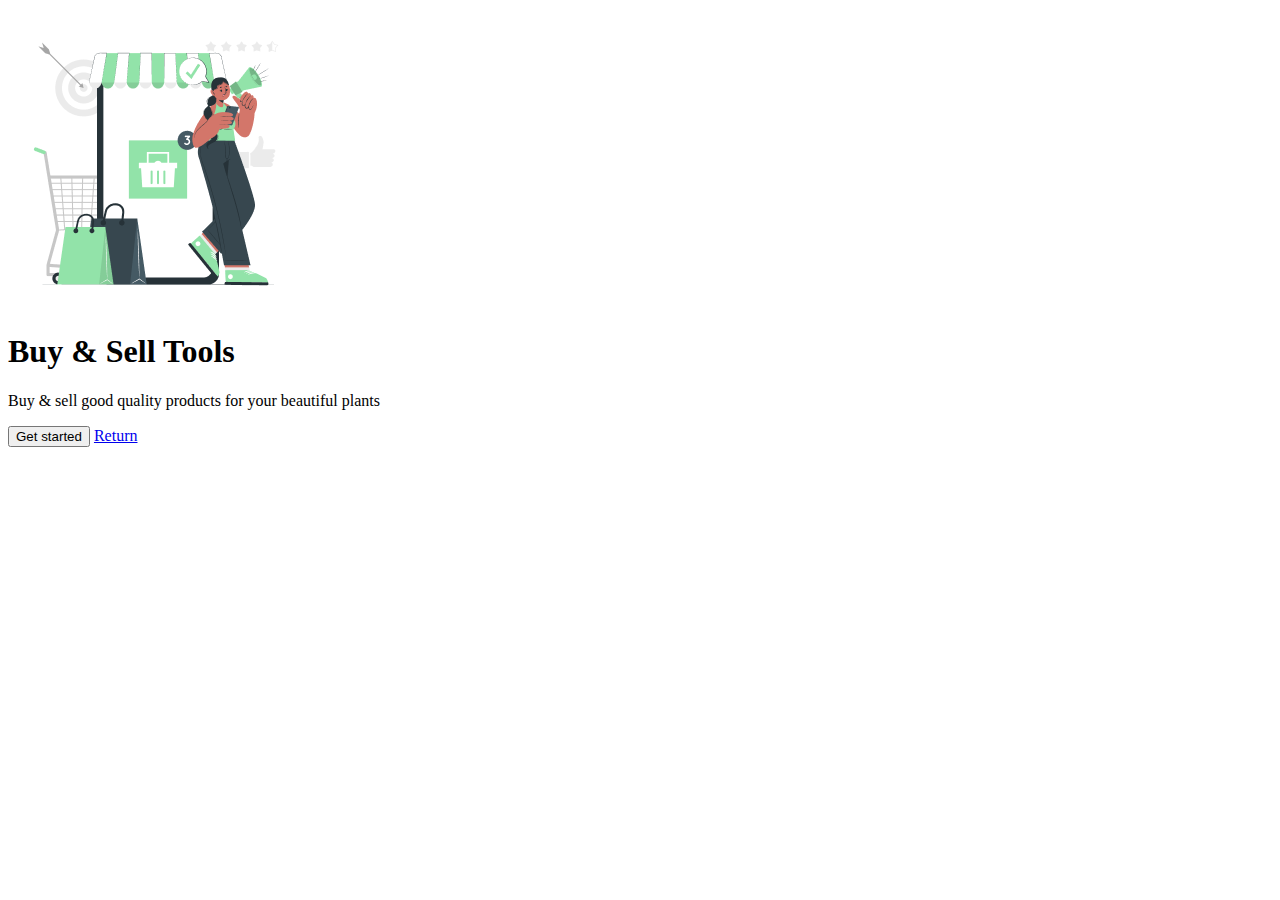
==== page-buy-&-sell.html @ 1837ea5f "addition: last page/standardization and fix link's" ====
<!DOCTYPE html>
<html lang="en">
    <head>
        <meta charset="UTF-8">
        <meta http-equiv="X-UA-Compatible" content="IE=edge">
        <meta name="viewport" content="width=device-width, initial-scale=1.0">
        <title>E-commerce buy & sell!</title>
        
    </head>
    <body>
        <main>
            <div class="card">
                <div class="image">
                     <img src="./style/images/page-3-buy-&-sell.png" alt="
                     e-commerce campaign for buy and sell">
                </div>

                <div class="text">
                    <h1>Buy & Sell Tools</h1>
                    <p>Buy & sell good quality products for your beautiful plants</p>
                </div>
             
                <div class="pages">
                    <a href="index.html" class="page"> </a> 
                    <a href="page-delivery.html" class="page"></a> 
                    <a href="page-buy-&-sell.html" class="active-page"></a> 
                </div>

                <a href="" class="button"><button>Get started</button></a>

                <a href="index.html" class="return">Return</a>
                <! -- continue button takes you to the next page, the skip button takes you to the final page -->
            </div>
        </main>
    </body>
</html>
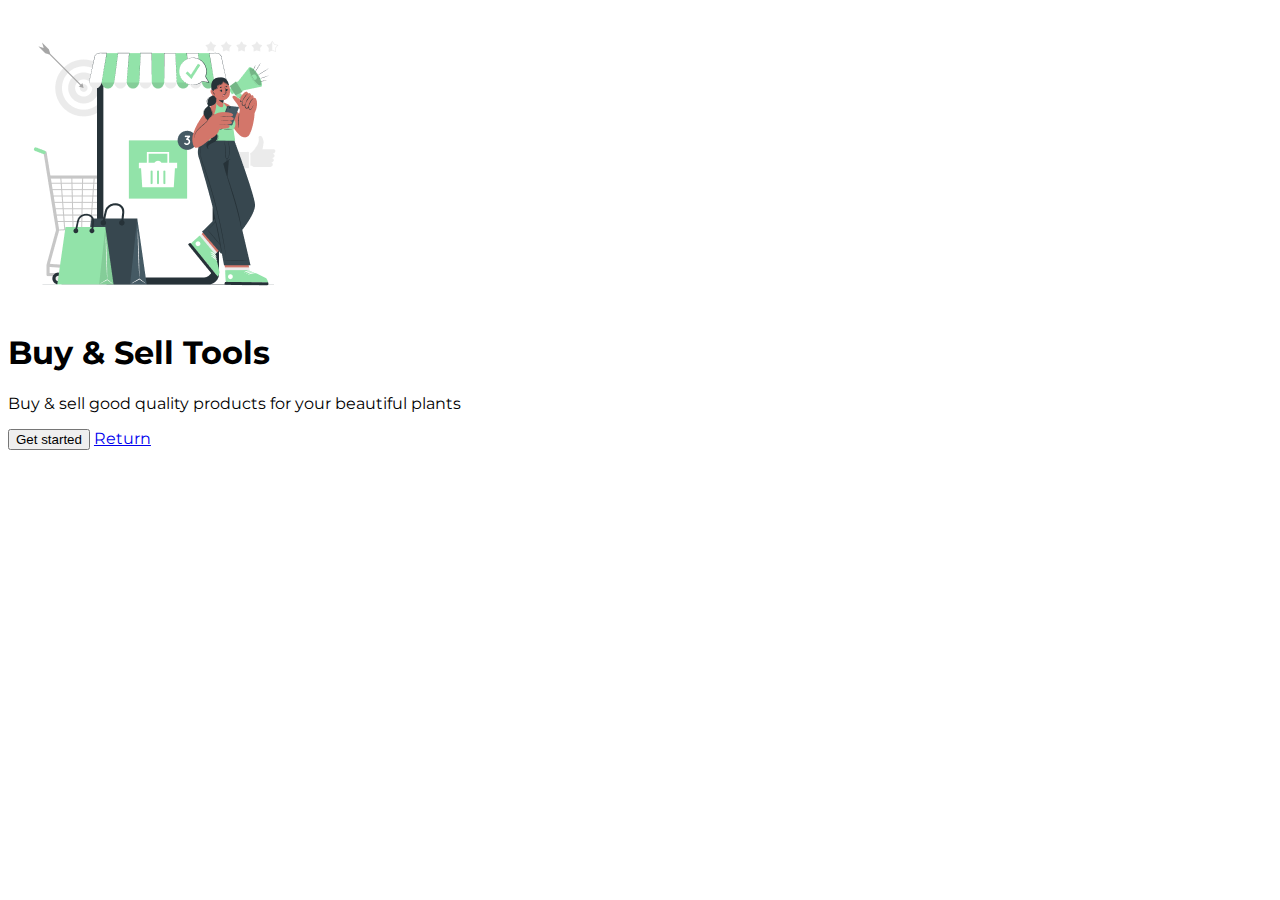
==== commit aa160f89: "Inicial css and font" ====
--- a/page-buy-&-sell.html
+++ b/page-buy-&-sell.html
@@ -4,6 +4,10 @@
         <meta charset="UTF-8">
         <meta http-equiv="X-UA-Compatible" content="IE=edge">
         <meta name="viewport" content="width=device-width, initial-scale=1.0">
+        <link rel="preconnect" href="https://fonts.googleapis.com">
+        <link rel="preconnect" href="https://fonts.gstatic.com" crossorigin>
+        <link href="https://fonts.googleapis.com/css2?family=Montserrat&display=swap" rel="stylesheet">
+        <link rel="stylesheet" href="./styles/style.css">
         <title>E-commerce buy & sell!</title>
         
     </head>
@@ -11,8 +15,7 @@
         <main>
             <div class="card">
                 <div class="image">
-                     <img src="./style/images/page-3-buy-&-sell.png" alt="
-                     e-commerce campaign for buy and sell">
+                     <img src="./styles/images/page-3-buy-&-sell.png" alt="e-commerce campaign for buy and sell">
                 </div>
 
                 <div class="text">
--- a/styles/style.css
+++ b/styles/style.css
@@ -0,0 +1,8 @@
+body {
+    font-family: 'Montserrat', sans-serif;
+}
+
+main {
+    display: block;
+    height: 775px;
+}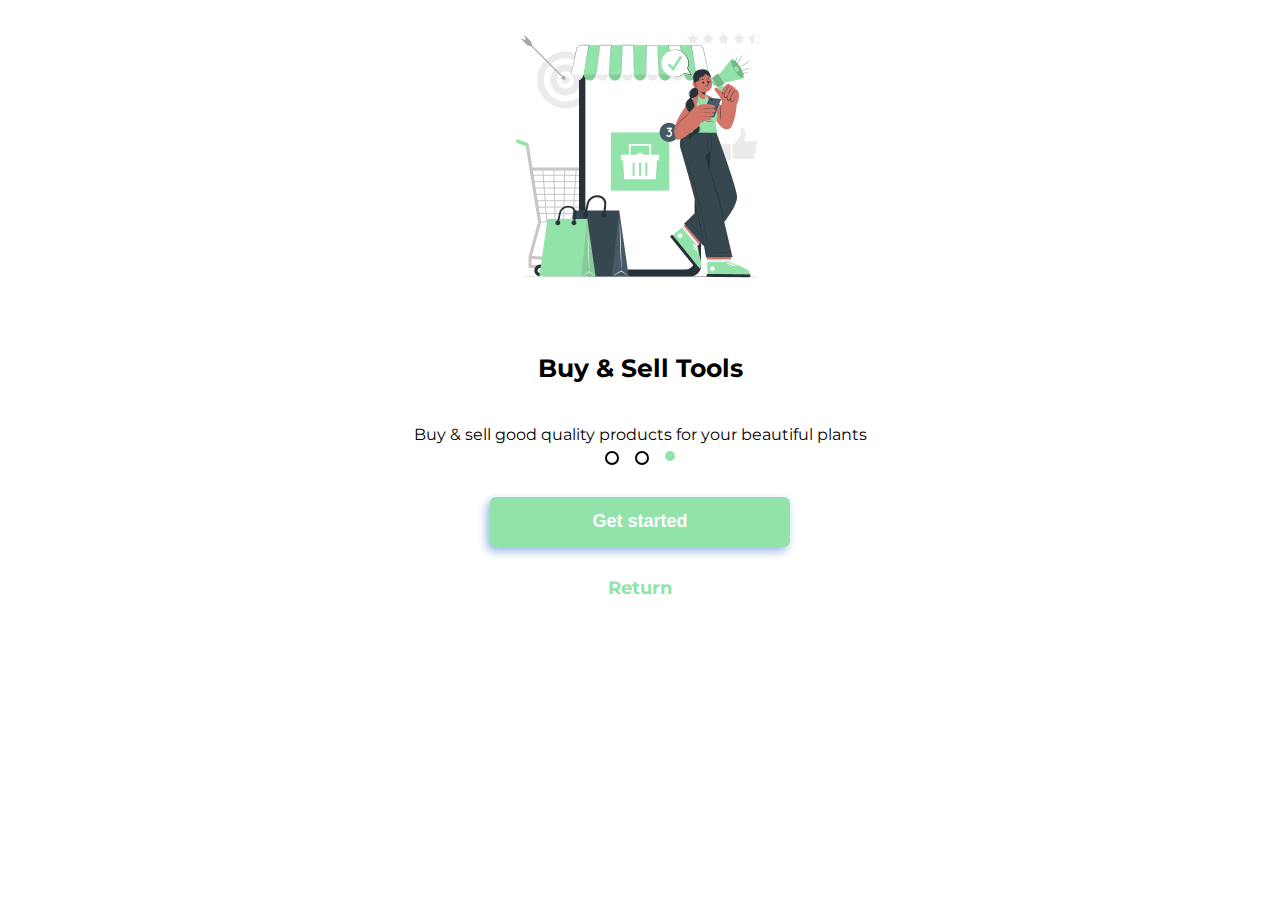
==== commit 8d8d026e: "Css ajusts & adaptive screen" ====
--- a/page-buy-&-sell.html
+++ b/page-buy-&-sell.html
@@ -7,6 +7,7 @@
         <link rel="preconnect" href="https://fonts.googleapis.com">
         <link rel="preconnect" href="https://fonts.gstatic.com" crossorigin>
         <link href="https://fonts.googleapis.com/css2?family=Montserrat&display=swap" rel="stylesheet">
+        <link rel="stylesheet" href="./styles/reset.css">
         <link rel="stylesheet" href="./styles/style.css">
         <title>E-commerce buy & sell!</title>
         
@@ -36,4 +37,4 @@
             </div>
         </main>
     </body>
-</html>+</html>
--- a/styles/style.css
+++ b/styles/style.css
@@ -5,4 +5,125 @@
 main {
     display: block;
     height: 775px;
+}
+
+.card {
+    display: flex;
+    align-items: center;
+    flex-direction: column;
+    margin: 0 auto;
+    width: 920px;
+    height: 775px;
+}
+
+.image image{
+    width: 100%;
+    margin: 50px auto;
+}
+
+.text {
+    margin: 8px auto;
+    text-align: center;
+}
+
+.text h1 {
+    margin: 10% auto;
+    font-size: 25px;
+    font-weight: bold;
+}
+
+.pages {
+    display: flex;
+    gap: 1rem;
+}
+
+.active-page {
+    border: 1px transparent #92a397;
+    background-color: #92E3A9;
+    border-radius: 100%;
+    width: 10px;
+    height: 10px;
+}
+
+.page {
+    border: 2px black solid;
+    border-radius: 100%;
+    width: 10px;
+    height: 10px;
+}
+
+.button button {
+    margin: 32px auto;
+    border: none;
+    width: 300px;
+    height: 50px;
+    color: white;
+    border-radius: 6px;
+    background-color: #92E3A9;
+    font-weight: bold;
+    font-size: 18px;
+    text-align: center; 
+    box-shadow: -3px 4px 10px #93b3eb;
+    cursor: pointer;
+    transition: .6125s;
+}
+
+.button button:hover{
+    background-color: #b1fbc6;
+    box-shadow: 0px 4px 10px #93b3eb;
+}
+
+.skip, .return {
+    text-decoration: none;
+    color: #92E3A9;
+    font-weight: bolder;
+    font-size: 18px;
+}
+
+@media screen and (max-width: 780px) {
+
+    .card{
+        width: 300px;
+    }
+
+    .image {
+        height: 40%;
+        margin: 20% 20% auto;
+    }
+
+    .image image {
+        width: 70%;
+        margin: 40px 50px;
+    }
+
+    .text {
+        margin: 5px auto;
+    }
+
+
+ }
+
+@media screen and (max-width: 480px) {
+    .card {
+        width: 200px;
+    }
+
+    .image {
+        height: 20%;
+        margin: 20% 20% auto;
+    }
+    
+    .image image {
+        width: 80%;
+        margin: 20px 30px;
+    }
+
+    .text {
+        height: 30%;
+        margin: 20px;
+    }
+
+    .button button {
+        width: 200px;
+    }
 }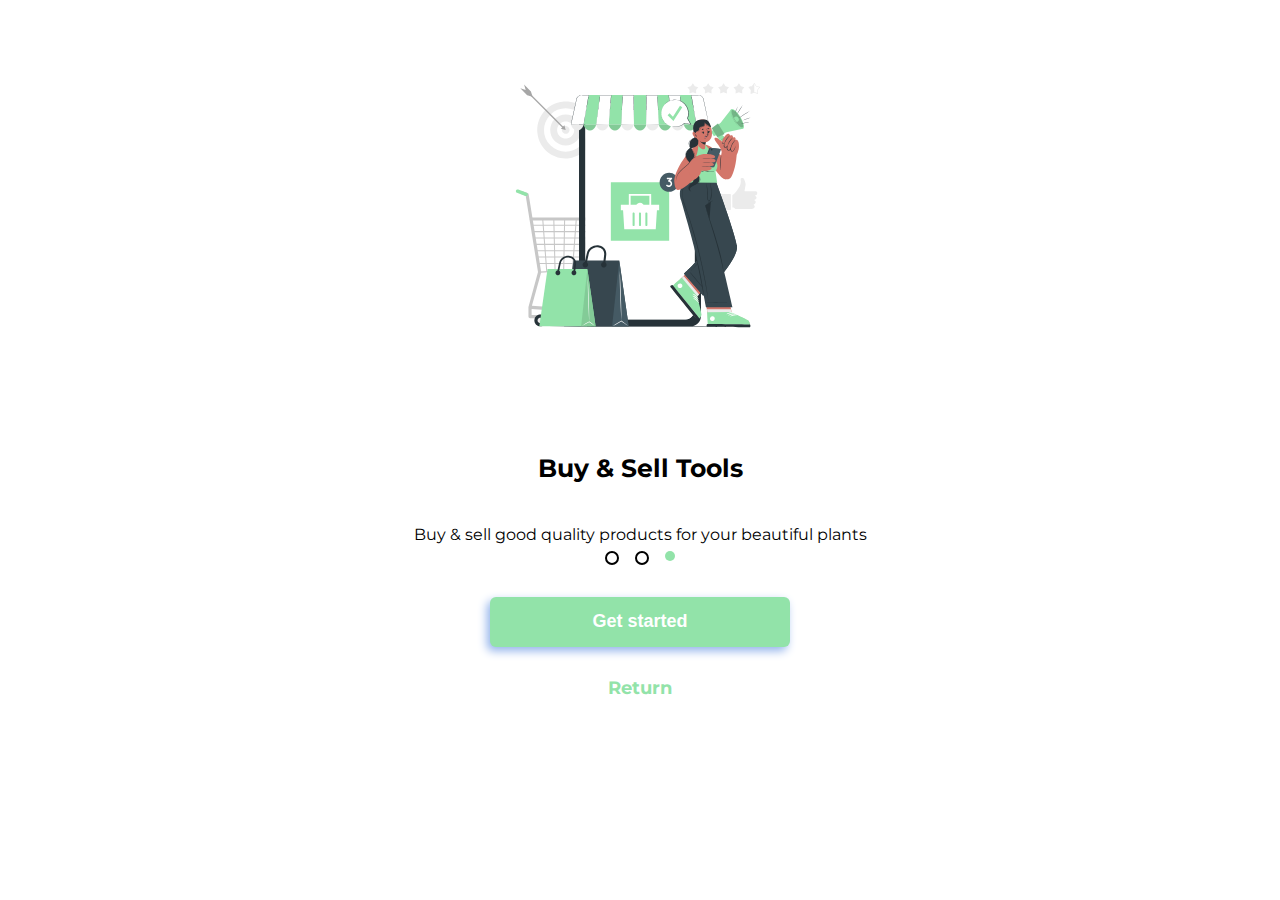
==== commit 9cb1c7ef: "Fix ( read  comments )" ====
--- a/page-buy-&-sell.html
+++ b/page-buy-&-sell.html
@@ -16,7 +16,7 @@
         <main>
             <div class="card">
                 <div class="image">
-                     <img src="./styles/images/page-3-buy-&-sell.png" alt="e-commerce campaign for buy and sell">
+                     <img src="./styles/images/selling.svg" alt="e-commerce campaign for buy and sell">
                 </div>
 
                 <div class="text">
--- a/styles/style.css
+++ b/styles/style.css
@@ -16,7 +16,7 @@
     height: 775px;
 }
 
-.image image{
+.image img{
     width: 100%;
     margin: 50px auto;
 }
@@ -83,12 +83,11 @@
 @media screen and (max-width: 780px) {
 
     .card{
-        width: 300px;
+        width: 400px;
     }
 
     .image {
-        height: 40%;
-        margin: 20% 20% auto;
+        margin: 0 0 auto;
     }
 
     .image image {
@@ -105,17 +104,17 @@
 
 @media screen and (max-width: 480px) {
     .card {
-        width: 200px;
+        width: 350px;
     }
 
-    .image {
+   .image {
+        margin-top: 10%;
         height: 20%;
-        margin: 20% 20% auto;
     }
     
-    .image image {
-        width: 80%;
-        margin: 20px 30px;
+    .image img {
+        width: 100%;
+        margin: 2px 3px;
     }
 
     .text {
